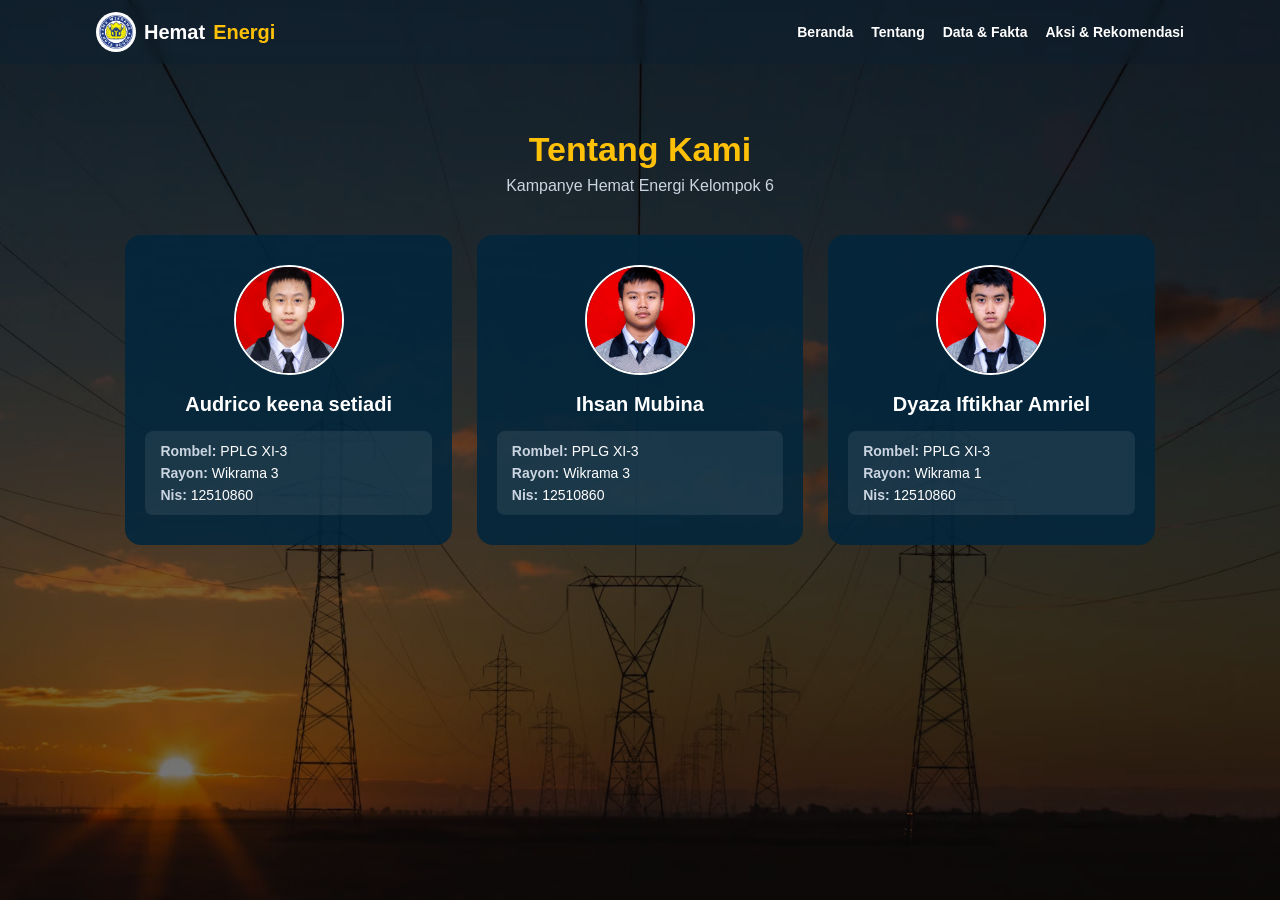
==== tentang.html @ 2d198ec1 "first commit" ====
<!DOCTYPE html>
<html lang="id">
<head>
    <meta charset="UTF-8">
    <meta name="viewport" content="width=device-width, initial-scale=1.0">
    <title>Tentang Kami - Kampanye Hemat Energi</title>
    <link rel="stylesheet" href="style.css">
</head>
<body>

    <!-- NAVBAR ATAS -->
    <header class="navbar">
        <div class="container nav-container">
            <a href="index.html" class="logo">
                <img src="asset/logo-wikrama.png" alt="Logo Wikrama" class="logo-img">
                Hemat<span>Energi</span>
            </a>
            <nav>
                <ul class="nav-links">
                    <li><a href="index.html">Beranda</a></li>
                    <li><a href="tentang.html">Tentang</a></li>
                    <li><a href="#">Data & Fakta</a></li>
                    <li><a href="#">Aksi & Rekomendasi</a></li>
                </ul>
            </nav>
        </div>
    </header>

    <section class="about-section">
        <img src="asset/landingpage.avif" class="hero-bg-img" alt="Background">
        <div class="hero-overlay"></div>
        <div class="container about-content">
            <h1 class="about-title"><span>Tentang Kami</span></h1>
            <p class="about-subtitle">Kampanye Hemat Energi Kelompok 6</p>

            <div class="grid-3">
                <div class="card">
                    <div class="photo-container">
                        <img src="asset/12510860.JPG.jpeg" class="profile-img" alt="Audrico">
                    </div>
                    <h2 class="member-name">Audrico keena setiadi</h2>
                    <div class="member-info">
                        <p><strong>Rombel:</strong> PPLG XI-3</p>
                        <p><strong>Rayon:</strong> Wikrama 3</p>
                        <p><strong>Nis:</strong> 12510860</p>
                    </div>
                </div>

                <div class="card">
                    <div class="photo-container">
                        <img src="asset/12510985 (1).jpeg" class="profile-img" alt="Ihsan">
                    </div>
                    <h2 class="member-name">Ihsan Mubina</h2>
                    <div class="member-info">
                        <p><strong>Rombel:</strong> PPLG XI-3</p>
                        <p><strong>Rayon:</strong> Wikrama 3</p>
                        <p><strong>Nis:</strong> 12510860</p>
                    </div>
                </div>

                <div class="card">
                    <div class="photo-container">
                        <img src=asset/12510927.jpeg class="profile-img" alt="Dyaza">
                    </div>
                    <h2 class="member-name">Dyaza Iftikhar Amriel</h2>
                    <div class="member-info">
                        <p><strong>Rombel:</strong> PPLG XI-3</p>
                        <p><strong>Rayon:</strong> Wikrama 1</p>
                        <p><strong>Nis:</strong> 12510860</p>
                    </div>
                </div>
            </div>
        </div>
    </section>

</body>
</html>
---- style.css ----
* {
    margin: 0;
    padding: 0;
    box-sizing: border-box;
    font-family: Arial, Helvetica, sans-serif;
}

.container {
    width: 85%;
    max-width: 1100px;
    margin: 0 auto;
}

/* ==========================================
   1. NAVBAR
   ========================================== */
.navbar {
    position: fixed;
    width: 100%;
    z-index: 999;
    background-color: rgba(2, 38, 61, 0.15);
    backdrop-filter: blur(5px);
    -webkit-backdrop-filter: blur(5px);
}

.nav-container {
    display: flex;
    justify-content: space-between;
    align-items: center;
    padding: 12px 0;
}

.logo {
    display: flex;
    align-items: center;
    gap: 8px;
    font-size: 20px;
    font-weight: bold;
    color: #ffffff;
    text-decoration: none;
}

.logo img {
    width: 40px;
    height: 40px;
    border-radius: 50%;
}

span {
    color: #ffc107;
}

.nav-links {
    display: flex;
    list-style: none;
}

.nav-links li {
    margin-left: 18px;
}

.nav-links a {
    color: #ffffff;
    text-decoration: none;
    font-size: 14px;
    font-weight: bold;
    transition: color 0.3s;
}

.nav-links a:hover {
    color: #ffc107;
}

/* ==========================================
   2. LANDING PAGE & BACKGROUND GLOBAL
   ========================================== */
.landing-page {
    position: relative;
    width: 100%;
    min-height: 100vh;
    display: flex;
    justify-content: center;
    align-items: center;
    text-align: center;
    padding: 100px 0 60px 0;
    overflow: hidden;
}

.hero-bg-img {
    position: absolute;
    top: 0;
    left: 0;
    width: 100%;
    height: 100%;
    object-fit: cover;
    z-index: 1;
}

.hero-overlay {
    position: absolute;
    top: 0;
    left: 0;
    width: 100%;
    height: 100%;
    background-color: rgba(0, 0, 0, 0.55);
    z-index: 2;
}

.hero-content {
    position: relative;
    z-index: 3;
    color: #ffffff;
}

.hero-content h1 {
    font-size: 38px;
    margin-bottom: 15px;
    line-height: 1.2;
}

.hero-content p {
    font-size: 18px;
    margin-bottom: 25px;
    max-width: 600px;
    margin-left: auto;
    margin-right: auto;
}

.btn {
    display: inline-block;
    padding: 12px 28px;
    background-color: #ffc107;
    color: #000000;
    text-decoration: none;
    border-radius: 5px;
    font-weight: bold;
    transition: background-color 0.3s;
}

.btn:hover {
    background-color: #e0a800;
}

/* ==========================================
   3. TENTANG KAMI / CARD SECTION
   ========================================== */
.about-section {
    position: relative;
    padding: 130px 0 80px 0;
    min-height: 100vh;
    text-align: center;
    overflow: hidden;
}

.about-content {
    position: relative;
    z-index: 3;
}

.about-title {
    font-size: 34px;
    color: #ffffff;
    margin-bottom: 8px;
    font-weight: bold;
}

.about-subtitle {
    font-size: 16px;
    color: #cbd5e1;
    margin-bottom: 40px;
}

.grid-3 {
    display: flex;
    justify-content: center;
    align-items: stretch;
    gap: 25px;
    flex-wrap: wrap;
}

.card {
    display: flex;
    flex-direction: column;
    align-items: center;
    background-color: rgba(2, 38, 61, 0.88);
    border-radius: 16px;
    padding: 30px 20px;
    width: 30%;
    min-width: 280px;
    text-align: center;
    transition: transform 0.3s ease, box-shadow 0.3s ease;
}

.card:hover {
    transform: translateY(-8px);
    box-shadow: 0 15px 30px rgba(2, 38, 61, 0.25);
}

.photo-container {
    width: 110px;
    height: 110px;
    margin-bottom: 18px;
    border-radius: 50%;
    border: 2px solid #ffffff;
    flex-shrink: 0;
}

.profile-img {
    width: 100%;
    height: 100%;
    object-fit: cover;
    border-radius: 50%;
}

.member-name {
    font-size: 20px;
    font-weight: bold;
    color: #ffffff;
    margin-bottom: 15px;
}

.member-info {
    font-size: 14px;
    color: #ffffff;
    text-align: left;
    width: 100%;
    background-color: rgba(255, 255, 255, 0.08);
    padding: 12px 15px;
    border-radius: 8px;
}

.member-info p {
    margin-bottom: 6px;
}

.member-info p:last-child {
    margin-bottom: 0;
}

.member-info strong {
    color: #cbd5e1;
}

/* ==========================================
   4. RESPONSIVE
   ========================================== */
@media (max-width: 768px) {
    .nav-container {
        flex-direction: column;
        gap: 10px;
    }

    .nav-links {
        margin-top: 5px;
    }

    .nav-links li {
        margin: 0 8px;
    }

    .about-section {
        padding-top: 160px;
    }

    .hero-content h1 {
        font-size: 26px;
    }

    .grid-3 {
        flex-direction: column;
        align-items: center;
    }

    .card {
        width: 100%;
        max-width: 360px;
        margin-bottom: 15px;
    }
}
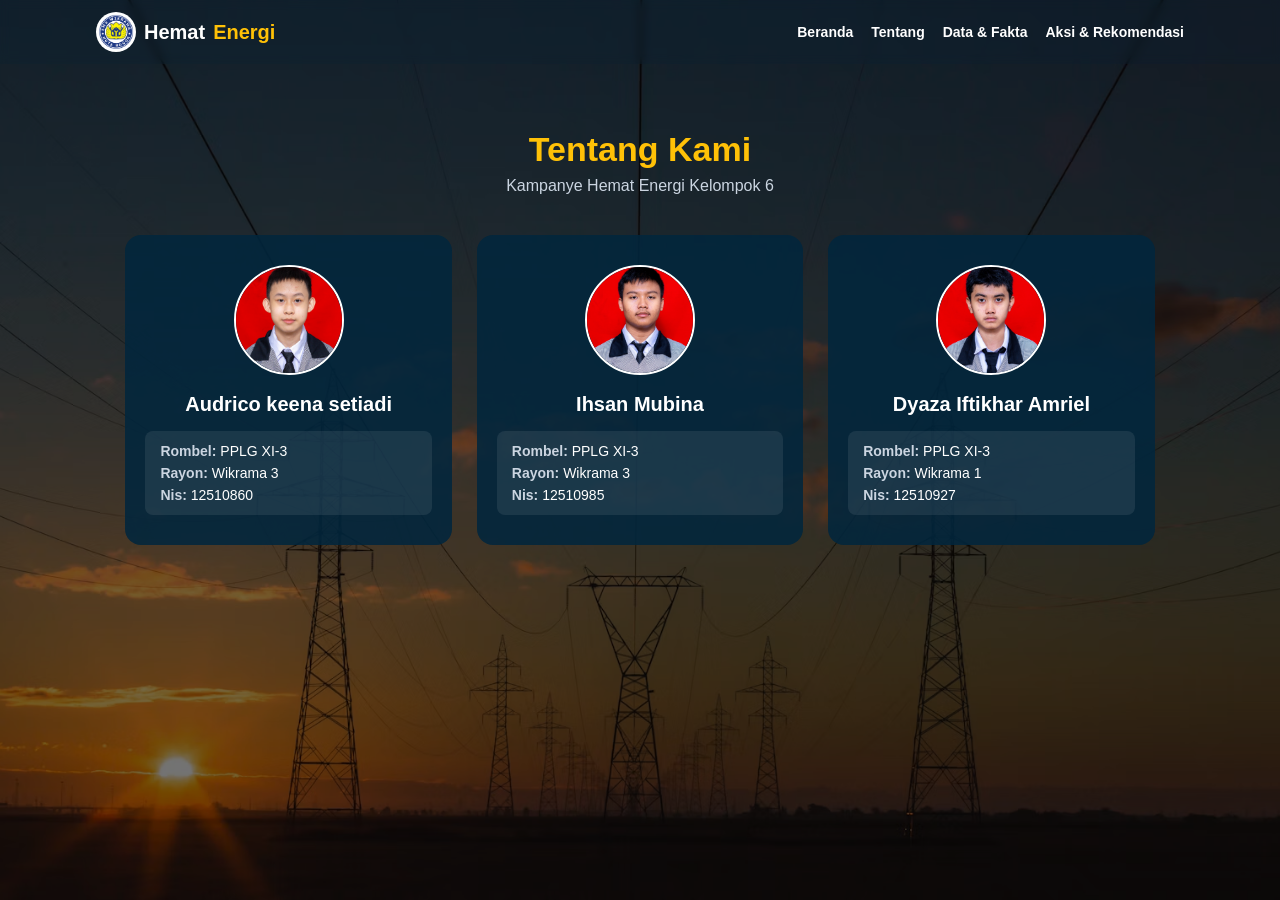
==== commit 6757c0cd: "Update fitur baru atau perbaikan bug" ====
--- a/tentang.html
+++ b/tentang.html
@@ -54,7 +54,7 @@
                     <div class="member-info">
                         <p><strong>Rombel:</strong> PPLG XI-3</p>
                         <p><strong>Rayon:</strong> Wikrama 3</p>
-                        <p><strong>Nis:</strong> 12510860</p>
+                        <p><strong>Nis:</strong> 12510985</p>
                     </div>
                 </div>
 
@@ -66,7 +66,7 @@
                     <div class="member-info">
                         <p><strong>Rombel:</strong> PPLG XI-3</p>
                         <p><strong>Rayon:</strong> Wikrama 1</p>
-                        <p><strong>Nis:</strong> 12510860</p>
+                        <p><strong>Nis:</strong> 12510927</p>
                     </div>
                 </div>
             </div>
